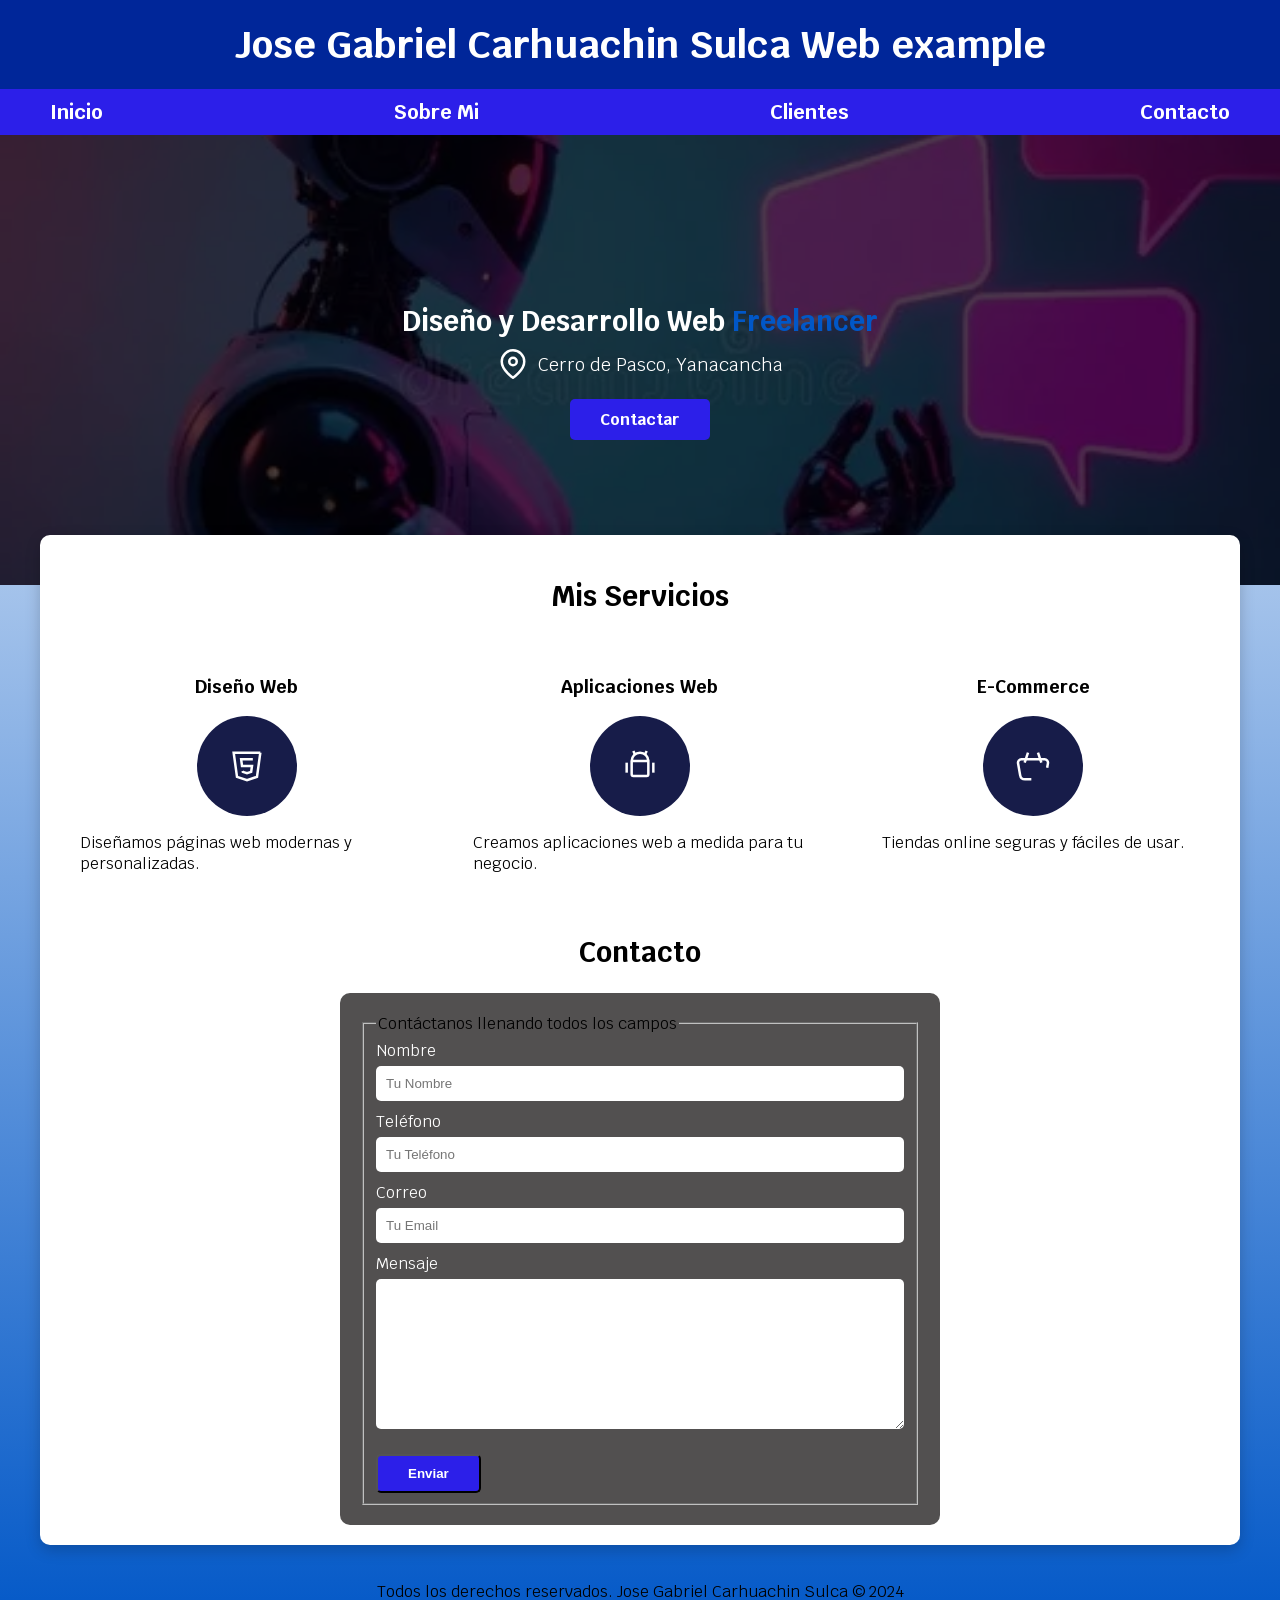
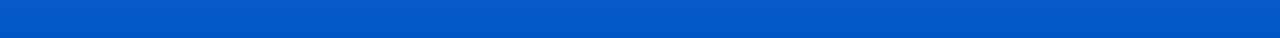
==== index.html @ 442a3d16 "arregrando page" ====
<!DOCTYPE html>
<html lang="es">
<head>
    <meta charset="UTF-8">
    <meta name="viewport" content="width=device-width, initial-scale=1.0">
    <title>Jose Gabriel - Diseñador Freelancer</title>
    
    <link rel="preload" href="css/normalize.css" as="style">
    <link rel="stylesheet" href="css/normalize.css">
    <link href="https://fonts.googleapis.com/css2?family=Krub:wght@400;700&display=swap" rel="stylesheet">
    <link rel="preload" href="css/styles.css" as="style">
    <link href="css/styles.css" rel="stylesheet">
</head>
<body>

    <header>
        <h1 class="titulo">Jose Gabriel Carhuachin Sulca <span>Web example</span></h1>
    </header>

    <div class="nav-bg">
        <nav class="navegacion-principal contenedor">
            <a href="index.html">Inicio</a>
            <a href="Sobre_mi.html">Sobre Mi</a>
            <a href="Clientes.html">Clientes</a>
            <a href="Contacto.html">Contacto</a>
        </nav>
    </div>
    
    <section class="hero" style="background-image: url('img/hero.jpg'); background-repeat: no-repeat; background-size: cover; background-position: center; height: 450px; position: relative; display: flex; align-items: center; justify-content: center;">
        <div class="contenido-hero" style="background-color: rgba(0, 0, 0, 0.7); width: 100%; height: 100%; display: flex; flex-direction: column; align-items: center; justify-content: center; color: white; text-align: center;">
            <h2 style="font-size: 2.8rem; margin-bottom: 1rem;">Diseño y Desarrollo Web <span style="color: #0157c7;">Freelancer</span></h2> 
            <div class="ubicacion" style="display: flex; align-items: center; gap: 10px; justify-content: center;">
                <svg xmlns="http://www.w3.org/2000/svg" width="30" height="30" viewBox="0 0 24 24" fill="none" stroke="currentColor" stroke-width="2" stroke-linecap="round" stroke-linejoin="round"><path d="M21 10c0 7-9 13-9 13s-9-6-9-13a9 9 0 0 1 18 0z"></path><circle cx="12" cy="10" r="3"></circle></svg>
                <p style="font-size: 1.8rem; margin: 0;">Cerro de Pasco, Yanacancha</p>
            </div>
            <a class="boton" href="Contacto.html" style="margin-top: 2rem; background-color: #2c1fe9; color: white; padding: 1rem 3rem; text-decoration: none; font-weight: bold; border-radius: 5px;">Contactar</a>
        </div> 
    </section>
    
    <main class="contenedor sombra">
        <h2>Mis Servicios</h2>
        <div class="servicios">
            <section class="servicio">
                <h3>Diseño Web</h3>
                <div class="iconos">
                    <svg xmlns="http://www.w3.org/2000/svg" width="40" height="40" viewBox="0 0 24 24" fill="none" stroke="#ffffff" stroke-width="1.5"><path d="M20 4l-2 14.5l-6 2l-6 -2l-2 -14.5l16 0" /><path d="M15.5 8h-7l.5 4h6l-.5 3.5l-2.5 .75l-2.5 -.75l-.1 -.5" /></svg>
                </div>
                <p>Diseñamos páginas web modernas y personalizadas.</p>
            </section>
            <section class="servicio">
                <h3>Aplicaciones Web</h3>
                <div class="iconos">
                    <svg xmlns="http://www.w3.org/2000/svg" width="40" height="40" viewBox="0 0 24 24" fill="none" stroke="#ffffff" stroke-width="1.5"><path d="M4 10l0 6" /><path d="M20 10l0 6" /><path d="M7 9h10v8a1 1 0 0 1 -1 1h-8a1 1 0 0 1 -1 -1v-8a5 5 0 0 1 10 0" /><path d="M8 3l1 2" /><path d="M16 3l-1 2" /></svg>
                </div>
                <p>Creamos aplicaciones web a medida para tu negocio.</p>
            </section>
            <section class="servicio">
                <h3>E-Commerce</h3>
                <div class="iconos">
                    <svg xmlns="http://www.w3.org/2000/svg" width="40" height="40" viewBox="0 0 24 24" fill="none" stroke="#ffffff" stroke-width="1.5"><path d="M17 10l-2 -6" /><path d="M7 10l2 -6" /><path d="M11 20h-3.756a3 3 0 0 1 -2.965 -2.544l-1.255 -7.152a2 2 0 0 1 1.977 -2.304h13.999a2 2 0 0 1 1.977 2.304l-.479 2.729" /></svg>
                </div>
                <p>Tiendas online seguras y fáciles de usar.</p>
            </section>
        </div> 

        <section>
            <h2>Contacto</h2>
            <form class="formulario">
                <fieldset>
                    <legend>Contáctanos llenando todos los campos</legend>
                    <div class="contenedor-campos">
                        <div class="campo"><label>Nombre</label><input class="input-text" type="text" placeholder="Tu Nombre"></div>
                        <div class="campo"><label>Teléfono</label><input class="input-text" type="tel" placeholder="Tu Teléfono"></div>
                        <div class="campo"><label>Correo</label><input class="input-text" type="email" placeholder="Tu Email"></div>
                        <div class="campo"><label>Mensaje</label><textarea class="input-text"></textarea></div>
                    </div>
                    <div class="alinear-derecha flex">
                        <input class="boton" type="submit" value="Enviar">
                    </div>
                </fieldset>
            </form>
        </section>
    </main>
    <footer class="footer"><p>Todos los derechos reservados. Jose Gabriel Carhuachin Sulca &copy; 2024</p></footer>
</body>
</html>
---- css/styles.css ----
:root {
    --blanco: #ffffff;
    --oscuro: #171c49;
    --primario: #171c49;
    --secundario: #2c1fe9;
    --gris: #525050;
    --grisClaro: #0157c7;
}

html {
    font-size: 62.5%;
    box-sizing: border-box;
}

*, *:before, *:after {
    box-sizing: inherit;
}

body {
    font-size: 16px;
    font-family: 'Krub', sans-serif;
    background-image: linear-gradient(to top, var(--grisClaro) 0%, var(--blanco) 100% );
    margin: 0;
}

.contenedor {
    max-width: 120rem;
    margin: 0 auto;
}

/* Tipografía */
h1 {
    font-size: 3.8rem;
    background-color: #002699;
    color: white;
    text-align: center;
    padding: 2rem 0;
    margin: 0;
}

h2 { font-size: 2.8rem; text-align: center; }
h3 { font-size: 1.8rem; text-align: center; }

/* Navegación */
.nav-bg { background-color: var(--secundario); }
.navegacion-principal {
    display: flex;
    justify-content: space-between;
    padding: 1rem;
}
.navegacion-principal a {
    color: white;
    text-decoration: none;
    font-size: 2rem;
    font-weight: 700;
}

/* Hero (Imagen manejada desde el HTML) */
.hero {
    background-repeat: no-repeat;
    background-size: cover;
    background-position: center;
    height: 450px;
    position: relative;
    display: flex;
    align-items: center;
    justify-content: center;
}

.contenido-hero {
    background-color: rgba(0, 0, 0, 0.7);
    width: 100%;
    height: 100%;
    display: flex;
    flex-direction: column;
    align-items: center;
    justify-content: center;
    color: white;
}

/* Servicios */
.servicios {
    display: grid;
    grid-template-columns: repeat(3, 1fr);
    gap: 2rem;
    margin-top: 2rem;
}

.servicio {
    display: flex;
    flex-direction: column;
    align-items: center;
    padding: 2rem;
}

.servicio .iconos {
    background-color: var(--primario);
    border-radius: 50%;
    width: 10rem;
    height: 10rem;
    display: flex;
    justify-content: center;
    align-items: center;
}

/* Botón */
.boton {
    background-color: var(--secundario);
    color: white;
    padding: 1rem 3rem;
    text-decoration: none;
    font-weight: bold;
    border-radius: .5rem;
    display: inline-block;
    margin-top: 1rem;
}

.sombra {
    box-shadow: 0px 5px 15px rgba(0,0,0,0.2);
    background-color: white;
    padding: 2rem;
    border-radius: 1rem;
    margin-top: -5rem; /* Efecto de tarjeta encima del hero */
    position: relative;
}

/* Formulario */
.formulario {
    background-color: var(--gris);
    padding: 2rem;
    border-radius: 1rem;
    max-width: 60rem;
    margin: 0 auto;
}
.campo { margin-bottom: 1rem; }
.campo label { color: white; display: block; margin-bottom: .5rem; }
.input-text { width: 100%; padding: 1rem; border-radius: .5rem; border: none; }
textarea.input-text { height: 15rem; }

.footer { text-align: center; padding: 2rem; }

/*java sript*/

#btnTop {
    display: none; /* Se oculta por defecto (el JS lo muestra al bajar) */
    position: fixed;
    bottom: 20px;
    right: 30px;
    z-index: 99;
    border: none;
    outline: none;
    background-color: #2c1fe9; /* Tu color morado */
    color: white;
    cursor: pointer;
    padding: 15px;
    border-radius: 50%; /* Lo hace redondo */
    font-size: 20px;
    box-shadow: 0px 4px 10px rgba(0,0,0,0.3);
    transition: background-color 0.3s;
}

#btnTop:hover {
    background-color: #171c49; /* Color más oscuro al pasar el mouse */
}

/* Estilo básico para el botón hamburguesa */
.menu-hamburguesa {
    display: none; /* Se oculta en PC */
    font-size: 3rem;
    background: none;
    border: none;
    color: white;
    cursor: pointer;
}

@media (max-width: 768px) {
    .menu-hamburguesa { display: block; }
    .enlaces-nav { display: none; flex-direction: column; width: 100%; }
    .enlaces-nav.mostrar { display: flex; } /* Clase que activa el JS */
}
---- css/styles.css ----
:root {
    --blanco: #ffffff;
    --oscuro: #171c49;
    --primario: #171c49;
    --secundario: #2c1fe9;
    --gris: #525050;
    --grisClaro: #0157c7;
}

html {
    font-size: 62.5%;
    box-sizing: border-box;
}

*, *:before, *:after {
    box-sizing: inherit;
}

body {
    font-size: 16px;
    font-family: 'Krub', sans-serif;
    background-image: linear-gradient(to top, var(--grisClaro) 0%, var(--blanco) 100% );
    margin: 0;
}

.contenedor {
    max-width: 120rem;
    margin: 0 auto;
}

/* Tipografía */
h1 {
    font-size: 3.8rem;
    background-color: #002699;
    color: white;
    text-align: center;
    padding: 2rem 0;
    margin: 0;
}

h2 { font-size: 2.8rem; text-align: center; }
h3 { font-size: 1.8rem; text-align: center; }

/* Navegación */
.nav-bg { background-color: var(--secundario); }
.navegacion-principal {
    display: flex;
    justify-content: space-between;
    padding: 1rem;
}
.navegacion-principal a {
    color: white;
    text-decoration: none;
    font-size: 2rem;
    font-weight: 700;
}

/* Hero (Imagen manejada desde el HTML) */
.hero {
    background-repeat: no-repeat;
    background-size: cover;
    background-position: center;
    height: 450px;
    position: relative;
    display: flex;
    align-items: center;
    justify-content: center;
}

.contenido-hero {
    background-color: rgba(0, 0, 0, 0.7);
    width: 100%;
    height: 100%;
    display: flex;
    flex-direction: column;
    align-items: center;
    justify-content: center;
    color: white;
}

/* Servicios */
.servicios {
    display: grid;
    grid-template-columns: repeat(3, 1fr);
    gap: 2rem;
    margin-top: 2rem;
}

.servicio {
    display: flex;
    flex-direction: column;
    align-items: center;
    padding: 2rem;
}

.servicio .iconos {
    background-color: var(--primario);
    border-radius: 50%;
    width: 10rem;
    height: 10rem;
    display: flex;
    justify-content: center;
    align-items: center;
}

/* Botón */
.boton {
    background-color: var(--secundario);
    color: white;
    padding: 1rem 3rem;
    text-decoration: none;
    font-weight: bold;
    border-radius: .5rem;
    display: inline-block;
    margin-top: 1rem;
}

.sombra {
    box-shadow: 0px 5px 15px rgba(0,0,0,0.2);
    background-color: white;
    padding: 2rem;
    border-radius: 1rem;
    margin-top: -5rem; /* Efecto de tarjeta encima del hero */
    position: relative;
}

/* Formulario */
.formulario {
    background-color: var(--gris);
    padding: 2rem;
    border-radius: 1rem;
    max-width: 60rem;
    margin: 0 auto;
}
.campo { margin-bottom: 1rem; }
.campo label { color: white; display: block; margin-bottom: .5rem; }
.input-text { width: 100%; padding: 1rem; border-radius: .5rem; border: none; }
textarea.input-text { height: 15rem; }

.footer { text-align: center; padding: 2rem; }

/*java sript*/

#btnTop {
    display: none; /* Se oculta por defecto (el JS lo muestra al bajar) */
    position: fixed;
    bottom: 20px;
    right: 30px;
    z-index: 99;
    border: none;
    outline: none;
    background-color: #2c1fe9; /* Tu color morado */
    color: white;
    cursor: pointer;
    padding: 15px;
    border-radius: 50%; /* Lo hace redondo */
    font-size: 20px;
    box-shadow: 0px 4px 10px rgba(0,0,0,0.3);
    transition: background-color 0.3s;
}

#btnTop:hover {
    background-color: #171c49; /* Color más oscuro al pasar el mouse */
}

/* Estilo básico para el botón hamburguesa */
.menu-hamburguesa {
    display: none; /* Se oculta en PC */
    font-size: 3rem;
    background: none;
    border: none;
    color: white;
    cursor: pointer;
}

@media (max-width: 768px) {
    .menu-hamburguesa { display: block; }
    .enlaces-nav { display: none; flex-direction: column; width: 100%; }
    .enlaces-nav.mostrar { display: flex; } /* Clase que activa el JS */
}
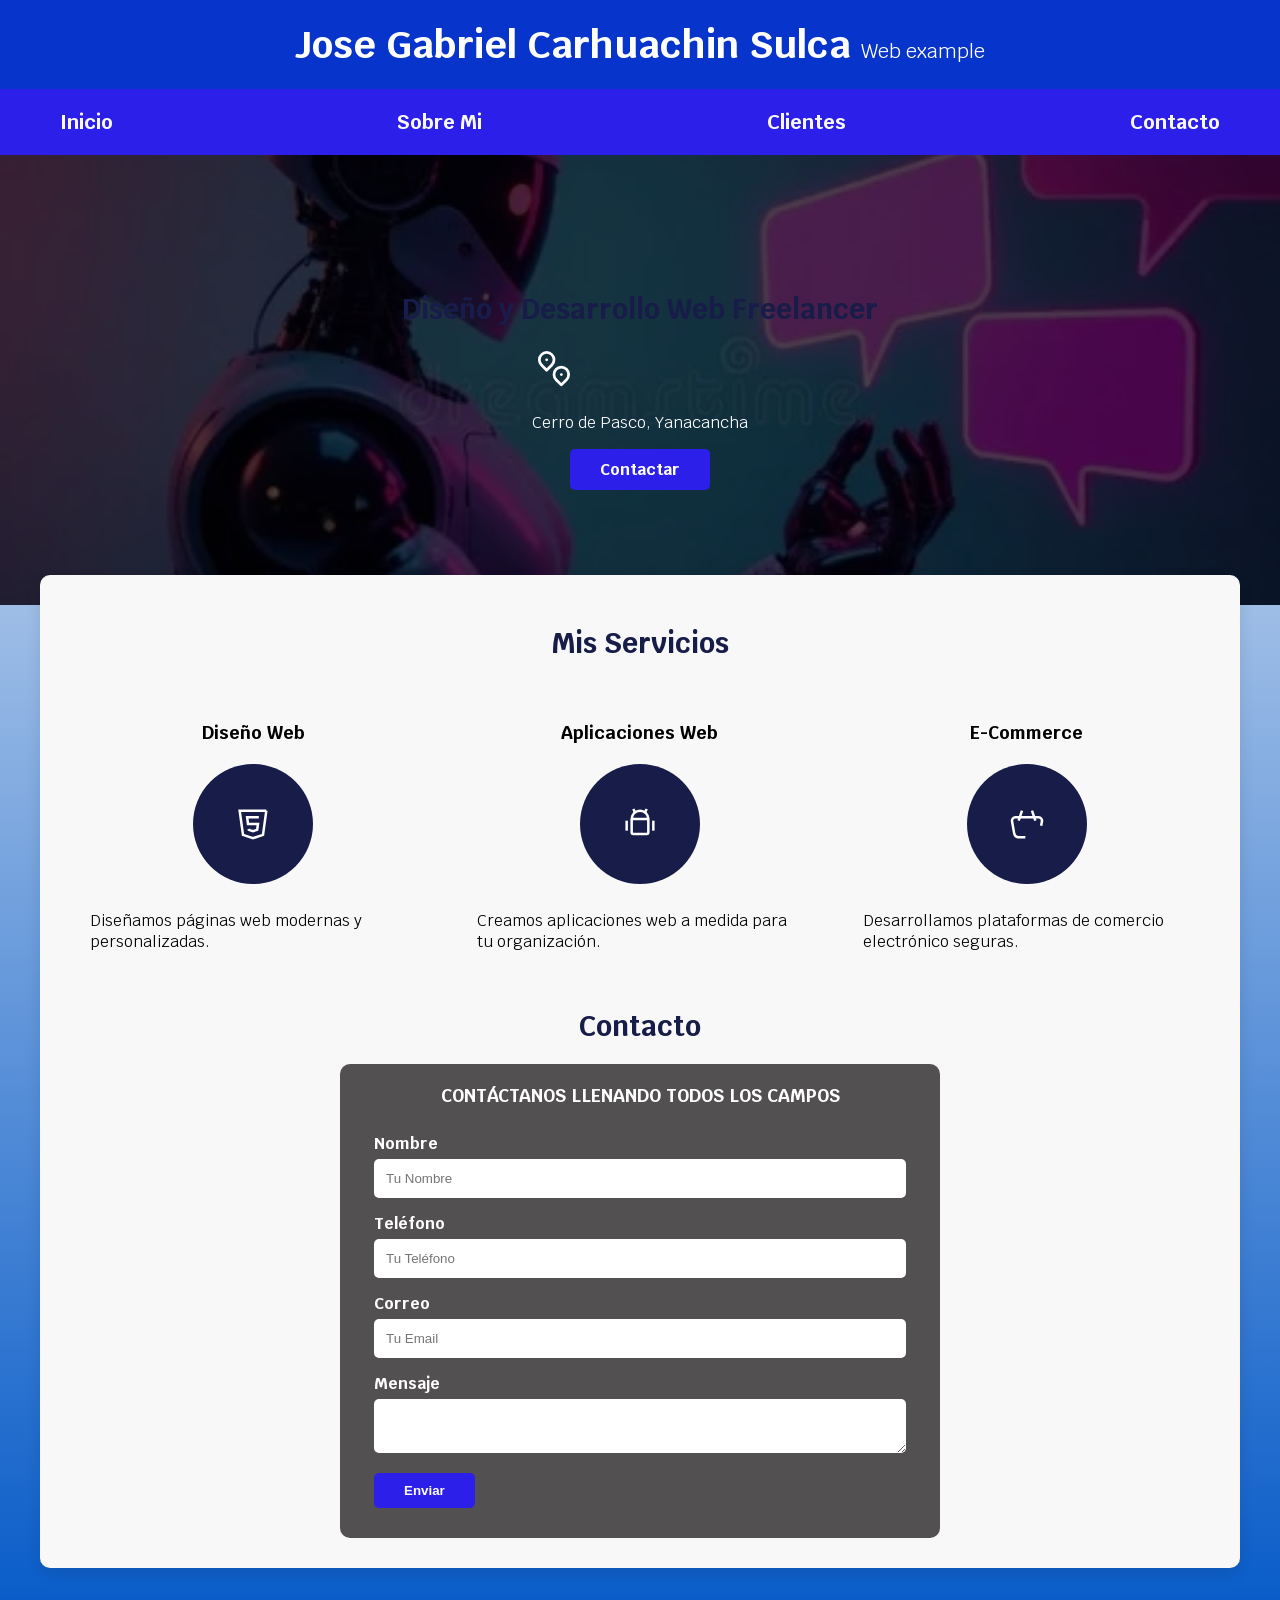
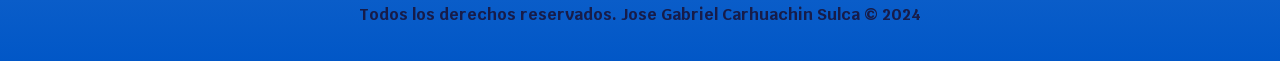
==== commit 41065084: "arregrando pagina" ====
--- a/index.html
+++ b/index.html
@@ -4,15 +4,11 @@
     <meta charset="UTF-8">
     <meta name="viewport" content="width=device-width, initial-scale=1.0">
     <title>Jose Gabriel - Diseñador Freelancer</title>
-    
-    <link rel="preload" href="css/normalize.css" as="style">
     <link rel="stylesheet" href="css/normalize.css">
     <link href="https://fonts.googleapis.com/css2?family=Krub:wght@400;700&display=swap" rel="stylesheet">
-    <link rel="preload" href="css/styles.css" as="style">
-    <link href="css/styles.css" rel="stylesheet">
+    <link rel="stylesheet" href="css/styles.css">
 </head>
 <body>
-
     <header>
         <h1 class="titulo">Jose Gabriel Carhuachin Sulca <span>Web example</span></h1>
     </header>
@@ -26,14 +22,14 @@
         </nav>
     </div>
     
-    <section class="hero" style="background-image: url('img/hero.jpg'); background-repeat: no-repeat; background-size: cover; background-position: center; height: 450px; position: relative; display: flex; align-items: center; justify-content: center;">
-        <div class="contenido-hero" style="background-color: rgba(0, 0, 0, 0.7); width: 100%; height: 100%; display: flex; flex-direction: column; align-items: center; justify-content: center; color: white; text-align: center;">
-            <h2 style="font-size: 2.8rem; margin-bottom: 1rem;">Diseño y Desarrollo Web <span style="color: #0157c7;">Freelancer</span></h2> 
-            <div class="ubicacion" style="display: flex; align-items: center; gap: 10px; justify-content: center;">
-                <svg xmlns="http://www.w3.org/2000/svg" width="30" height="30" viewBox="0 0 24 24" fill="none" stroke="currentColor" stroke-width="2" stroke-linecap="round" stroke-linejoin="round"><path d="M21 10c0 7-9 13-9 13s-9-6-9-13a9 9 0 0 1 18 0z"></path><circle cx="12" cy="10" r="3"></circle></svg>
-                <p style="font-size: 1.8rem; margin: 0;">Cerro de Pasco, Yanacancha</p>
+    <section class="hero">
+        <div class="contenido-hero">
+            <h2>Diseño y Desarrollo Web <span>Freelancer</span></h2> 
+            <div class="ubicacion">
+                <svg xmlns="http://www.w3.org/2000/svg" width="44" height="44" viewBox="0 0 24 24" fill="none" stroke="#ffffff" stroke-width="1.5" stroke-linecap="round" stroke-linejoin="round"><path stroke="none" d="M0 0h24v24H0z" fill="none"/><path d="M10.828 9.828a4 4 0 1 0 -5.656 0l2.828 2.829l2.828 -2.829" /><path d="M8 7l0 .01" /><path d="M18.828 17.828a4 4 0 1 0 -5.656 0l2.828 2.829l2.828 -2.829" /><path d="M16 15l0 .01" /></svg>
+                <p>Cerro de Pasco, Yanacancha</p>
             </div>
-            <a class="boton" href="Contacto.html" style="margin-top: 2rem; background-color: #2c1fe9; color: white; padding: 1rem 3rem; text-decoration: none; font-weight: bold; border-radius: 5px;">Contactar</a>
+            <a class="boton" href="Contacto.html">Contactar</a>
         </div> 
     </section>
     
@@ -47,19 +43,21 @@
                 </div>
                 <p>Diseñamos páginas web modernas y personalizadas.</p>
             </section>
+
             <section class="servicio">
                 <h3>Aplicaciones Web</h3>
                 <div class="iconos">
                     <svg xmlns="http://www.w3.org/2000/svg" width="40" height="40" viewBox="0 0 24 24" fill="none" stroke="#ffffff" stroke-width="1.5"><path d="M4 10l0 6" /><path d="M20 10l0 6" /><path d="M7 9h10v8a1 1 0 0 1 -1 1h-8a1 1 0 0 1 -1 -1v-8a5 5 0 0 1 10 0" /><path d="M8 3l1 2" /><path d="M16 3l-1 2" /></svg>
                 </div>
-                <p>Creamos aplicaciones web a medida para tu negocio.</p>
+                <p>Creamos aplicaciones web a medida para tu organización.</p>
             </section>
+
             <section class="servicio">
                 <h3>E-Commerce</h3>
                 <div class="iconos">
                     <svg xmlns="http://www.w3.org/2000/svg" width="40" height="40" viewBox="0 0 24 24" fill="none" stroke="#ffffff" stroke-width="1.5"><path d="M17 10l-2 -6" /><path d="M7 10l2 -6" /><path d="M11 20h-3.756a3 3 0 0 1 -2.965 -2.544l-1.255 -7.152a2 2 0 0 1 1.977 -2.304h13.999a2 2 0 0 1 1.977 2.304l-.479 2.729" /></svg>
                 </div>
-                <p>Tiendas online seguras y fáciles de usar.</p>
+                <p>Desarrollamos plataformas de comercio electrónico seguras.</p>
             </section>
         </div> 
 
@@ -81,6 +79,8 @@
             </form>
         </section>
     </main>
-    <footer class="footer"><p>Todos los derechos reservados. Jose Gabriel Carhuachin Sulca &copy; 2024</p></footer>
+    <footer class="footer">
+        <p>Todos los derechos reservados. Jose Gabriel Carhuachin Sulca &copy; 2024</p>
+    </footer>
 </body>
 </html>
--- a/css/styles.css
+++ b/css/styles.css
@@ -1,5 +1,6 @@
+/* 1. Variables y Configuración */
 :root {
-    --blanco: #ffffff;
+    --blanco: #f8f8f8;
     --oscuro: #171c49;
     --primario: #171c49;
     --secundario: #2c1fe9;
@@ -23,40 +24,46 @@
     margin: 0;
 }
 
-.contenedor {
-    max-width: 120rem;
-    margin: 0 auto;
+/* 2. Tipografía y Títulos */
+h1, h2, h3 { text-align: center; margin: 0; padding: 2rem 0; }
+h1 { font-size: 3.8rem; background-color: rgb(7, 52, 202); color: white; }
+h2 { font-size: 2.8rem; color: var(--primario); }
+h3 { font-size: 1.8rem; }
+.titulo span { font-size: 2rem; font-weight: normal; }
+
+/* 3. Layout y Contenedores */
+.contenedor { max-width: 120rem; margin: 0 auto; }
+.sombra {
+    box-shadow: 0px 5px 15px rgba(0,0,0,0.1);
+    background-color: var(--blanco);
+    padding: 3rem;
+    border-radius: 1rem;
+    margin-top: -3rem; /* Efecto sobre el Hero */
+    position: relative;
 }
 
-/* Tipografía */
-h1 {
-    font-size: 3.8rem;
-    background-color: #002699;
-    color: white;
-    text-align: center;
-    padding: 2rem 0;
-    margin: 0;
+/* 4. Navegación */
+.nav-bg { background-color: var(--secundario); }
+.navegacion-principal { display: flex; flex-direction: column; }
+
+@media (min-width: 768px) {
+    .navegacion-principal { flex-direction: row; justify-content: space-between; padding: 1rem; }
 }
 
-h2 { font-size: 2.8rem; text-align: center; }
-h3 { font-size: 1.8rem; text-align: center; }
-
-/* Navegación */
-.nav-bg { background-color: var(--secundario); }
-.navegacion-principal {
-    display: flex;
-    justify-content: space-between;
-    padding: 1rem;
-}
 .navegacion-principal a {
-    color: white;
+    color: var(--blanco);
     text-decoration: none;
     font-size: 2rem;
     font-weight: 700;
+    padding: 1rem;
+    text-align: center;
 }
 
-/* Hero (Imagen manejada desde el HTML) */
+.navegacion-principal a:hover { background-color: var(--primario); border-radius: 5px; }
+
+/* 5. Hero */
 .hero {
+    background-image: url(../img/hero.jpg);
     background-repeat: no-repeat;
     background-size: cover;
     background-position: center;
@@ -78,32 +85,29 @@
     color: white;
 }
 
-/* Servicios */
-.servicios {
-    display: grid;
-    grid-template-columns: repeat(3, 1fr);
-    gap: 2rem;
-    margin-top: 2rem;
+/* 6. Servicios */
+@media (min-width: 768px) {
+    .servicios { display: grid; grid-template-columns: repeat(3, 1fr); column-gap: 2rem; }
 }
 
-.servicio {
-    display: flex;
-    flex-direction: column;
-    align-items: center;
-    padding: 2rem;
+.servicio { display: flex; flex-direction: column; align-items: center; padding: 2rem; }
+.servicio .iconos {
+    height: 12rem; width: 12rem;
+    background-color: var(--primario);
+    border-radius: 50%;
+    display: flex; justify-content: center; align-items: center;
+    margin-bottom: 1rem;
 }
 
-.servicio .iconos {
-    background-color: var(--primario);
-    border-radius: 50%;
-    width: 10rem;
-    height: 10rem;
-    display: flex;
-    justify-content: center;
-    align-items: center;
-}
+/* 7. Formulario */
+.formulario { background-color: var(--gris); padding: 2rem; border-radius: 1rem; max-width: 60rem; margin: 0 auto; }
+.formulario fieldset { border: none; }
+.formulario legend { color: white; text-align: center; font-size: 1.8rem; font-weight: 700; margin-bottom: 2rem; text-transform: uppercase; }
+.campo { margin-bottom: 1.5rem; }
+.campo label { color: white; font-weight: bold; display: block; margin-bottom: .5rem; }
+.input-text { width: 100%; padding: 1.2rem; border-radius: .5rem; border: none; }
 
-/* Botón */
+/* 8. Botones */
 .boton {
     background-color: var(--secundario);
     color: white;
@@ -112,69 +116,11 @@
     font-weight: bold;
     border-radius: .5rem;
     display: inline-block;
-    margin-top: 1rem;
-}
-
-.sombra {
-    box-shadow: 0px 5px 15px rgba(0,0,0,0.2);
-    background-color: white;
-    padding: 2rem;
-    border-radius: 1rem;
-    margin-top: -5rem; /* Efecto de tarjeta encima del hero */
-    position: relative;
-}
-
-/* Formulario */
-.formulario {
-    background-color: var(--gris);
-    padding: 2rem;
-    border-radius: 1rem;
-    max-width: 60rem;
-    margin: 0 auto;
-}
-.campo { margin-bottom: 1rem; }
-.campo label { color: white; display: block; margin-bottom: .5rem; }
-.input-text { width: 100%; padding: 1rem; border-radius: .5rem; border: none; }
-textarea.input-text { height: 15rem; }
-
-.footer { text-align: center; padding: 2rem; }
-
-/*java sript*/
-
-#btnTop {
-    display: none; /* Se oculta por defecto (el JS lo muestra al bajar) */
-    position: fixed;
-    bottom: 20px;
-    right: 30px;
-    z-index: 99;
+    transition: background-color .3s;
     border: none;
-    outline: none;
-    background-color: #2c1fe9; /* Tu color morado */
-    color: white;
-    cursor: pointer;
-    padding: 15px;
-    border-radius: 50%; /* Lo hace redondo */
-    font-size: 20px;
-    box-shadow: 0px 4px 10px rgba(0,0,0,0.3);
-    transition: background-color 0.3s;
-}
-
-#btnTop:hover {
-    background-color: #171c49; /* Color más oscuro al pasar el mouse */
-}
-
-/* Estilo básico para el botón hamburguesa */
-.menu-hamburguesa {
-    display: none; /* Se oculta en PC */
-    font-size: 3rem;
-    background: none;
-    border: none;
-    color: white;
     cursor: pointer;
 }
+.boton:hover { background-color: var(--oscuro); }
 
-@media (max-width: 768px) {
-    .menu-hamburguesa { display: block; }
-    .enlaces-nav { display: none; flex-direction: column; width: 100%; }
-    .enlaces-nav.mostrar { display: flex; } /* Clase que activa el JS */
-}+/* 9. Footer */
+.footer { text-align: center; padding: 2rem; color: var(--primario); font-weight: bold; }
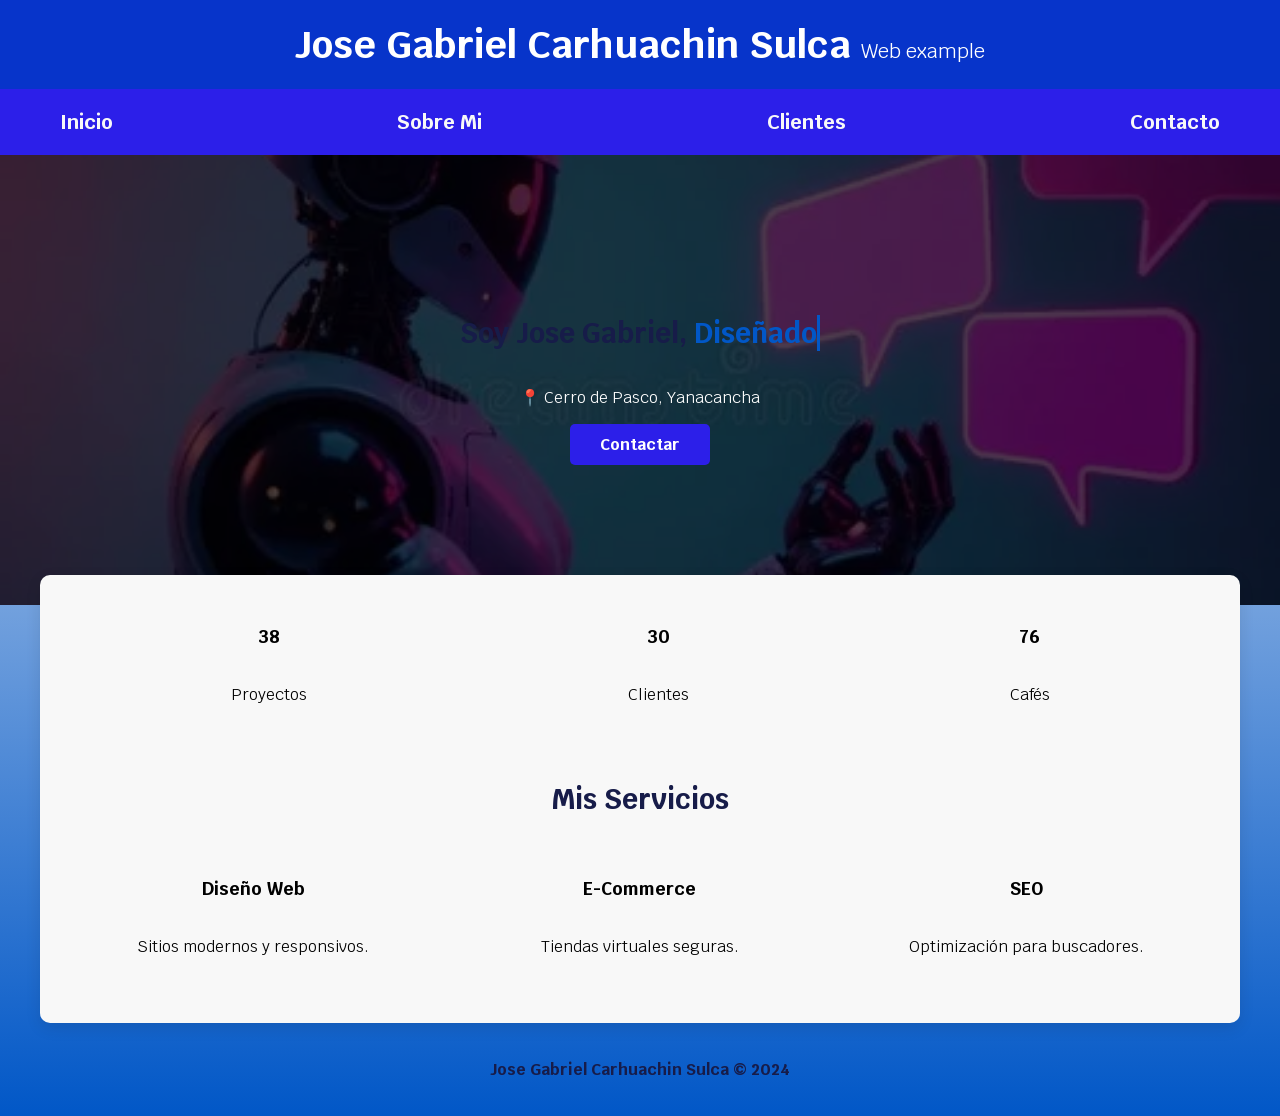
==== commit 1a80964d: "agregando 02 java script" ====
--- a/index.html
+++ b/index.html
@@ -22,65 +22,46 @@
         </nav>
     </div>
     
-    <section class="hero">
+    <section class="hero" style="background-image: url('img/hero.jpg');">
         <div class="contenido-hero">
-            <h2>Diseño y Desarrollo Web <span>Freelancer</span></h2> 
+            <h2 style="font-size: 2.8rem;">Soy Jose Gabriel, <span id="typewriter" style="color: #0157c7; border-right: 3px solid;"></span></h2>
             <div class="ubicacion">
-                <svg xmlns="http://www.w3.org/2000/svg" width="44" height="44" viewBox="0 0 24 24" fill="none" stroke="#ffffff" stroke-width="1.5" stroke-linecap="round" stroke-linejoin="round"><path stroke="none" d="M0 0h24v24H0z" fill="none"/><path d="M10.828 9.828a4 4 0 1 0 -5.656 0l2.828 2.829l2.828 -2.829" /><path d="M8 7l0 .01" /><path d="M18.828 17.828a4 4 0 1 0 -5.656 0l2.828 2.829l2.828 -2.829" /><path d="M16 15l0 .01" /></svg>
-                <p>Cerro de Pasco, Yanacancha</p>
+                <p>📍 Cerro de Pasco, Yanacancha</p>
             </div>
             <a class="boton" href="Contacto.html">Contactar</a>
         </div> 
     </section>
     
     <main class="contenedor sombra">
+        <div style="display: flex; justify-content: space-around; text-align: center; margin-bottom: 40px;">
+            <div><h3 class="numero-contador" data-objetivo="50">0</h3><p>Proyectos</p></div>
+            <div><h3 class="numero-contador" data-objetivo="30">0</h3><p>Clientes</p></div>
+            <div><h3 class="numero-contador" data-objetivo="100">0</h3><p>Cafés</p></div>
+        </div>
+
         <h2>Mis Servicios</h2>
         <div class="servicios">
-            <section class="servicio">
+            <article class="servicio">
                 <h3>Diseño Web</h3>
-                <div class="iconos">
-                    <svg xmlns="http://www.w3.org/2000/svg" width="40" height="40" viewBox="0 0 24 24" fill="none" stroke="#ffffff" stroke-width="1.5"><path d="M20 4l-2 14.5l-6 2l-6 -2l-2 -14.5l16 0" /><path d="M15.5 8h-7l.5 4h6l-.5 3.5l-2.5 .75l-2.5 -.75l-.1 -.5" /></svg>
-                </div>
-                <p>Diseñamos páginas web modernas y personalizadas.</p>
-            </section>
+                <p>Sitios modernos y responsivos.</p>
+            </article>
+            <article class="servicio">
+                <h3>E-Commerce</h3>
+                <p>Tiendas virtuales seguras.</p>
+            </article>
+            <article class="servicio">
+                <h3>SEO</h3>
+                <p>Optimización para buscadores.</p>
+            </article>
+        </div>
+    </main>
 
-            <section class="servicio">
-                <h3>Aplicaciones Web</h3>
-                <div class="iconos">
-                    <svg xmlns="http://www.w3.org/2000/svg" width="40" height="40" viewBox="0 0 24 24" fill="none" stroke="#ffffff" stroke-width="1.5"><path d="M4 10l0 6" /><path d="M20 10l0 6" /><path d="M7 9h10v8a1 1 0 0 1 -1 1h-8a1 1 0 0 1 -1 -1v-8a5 5 0 0 1 10 0" /><path d="M8 3l1 2" /><path d="M16 3l-1 2" /></svg>
-                </div>
-                <p>Creamos aplicaciones web a medida para tu organización.</p>
-            </section>
+    <button id="btnTop" title="Volver arriba">↑</button>
 
-            <section class="servicio">
-                <h3>E-Commerce</h3>
-                <div class="iconos">
-                    <svg xmlns="http://www.w3.org/2000/svg" width="40" height="40" viewBox="0 0 24 24" fill="none" stroke="#ffffff" stroke-width="1.5"><path d="M17 10l-2 -6" /><path d="M7 10l2 -6" /><path d="M11 20h-3.756a3 3 0 0 1 -2.965 -2.544l-1.255 -7.152a2 2 0 0 1 1.977 -2.304h13.999a2 2 0 0 1 1.977 2.304l-.479 2.729" /></svg>
-                </div>
-                <p>Desarrollamos plataformas de comercio electrónico seguras.</p>
-            </section>
-        </div> 
+    <footer class="footer">
+        <p>Jose Gabriel Carhuachin Sulca &copy; 2024</p>
+    </footer>
 
-        <section>
-            <h2>Contacto</h2>
-            <form class="formulario">
-                <fieldset>
-                    <legend>Contáctanos llenando todos los campos</legend>
-                    <div class="contenedor-campos">
-                        <div class="campo"><label>Nombre</label><input class="input-text" type="text" placeholder="Tu Nombre"></div>
-                        <div class="campo"><label>Teléfono</label><input class="input-text" type="tel" placeholder="Tu Teléfono"></div>
-                        <div class="campo"><label>Correo</label><input class="input-text" type="email" placeholder="Tu Email"></div>
-                        <div class="campo"><label>Mensaje</label><textarea class="input-text"></textarea></div>
-                    </div>
-                    <div class="alinear-derecha flex">
-                        <input class="boton" type="submit" value="Enviar">
-                    </div>
-                </fieldset>
-            </form>
-        </section>
-    </main>
-    <footer class="footer">
-        <p>Todos los derechos reservados. Jose Gabriel Carhuachin Sulca &copy; 2024</p>
-    </footer>
+    <script src="js/script.js"></script>
 </body>
 </html>
--- a/css/styles.css
+++ b/css/styles.css
@@ -123,4 +123,25 @@
 .boton:hover { background-color: var(--oscuro); }
 
 /* 9. Footer */
-.footer { text-align: center; padding: 2rem; color: var(--primario); font-weight: bold; }+.footer { text-align: center; padding: 2rem; color: var(--primario); font-weight: bold; }
+
+/* Estilo del botón volver arriba */
+#btnTop {
+    background-color: #2c1fe9;
+    color: white;
+    border: none;
+    padding: 10px 15px;
+    border-radius: 50%;
+    font-size: 20px;
+    z-index: 1000;
+}
+
+/* Estilo para el Modo Oscuro */
+body.dark-mode {
+    background-color: #121212 !important;
+    color: #ffffff !important;
+}
+body.dark-mode .white-card, body.dark-mode .sombra {
+    background-color: #1e1e1e;
+    color: white;
+}
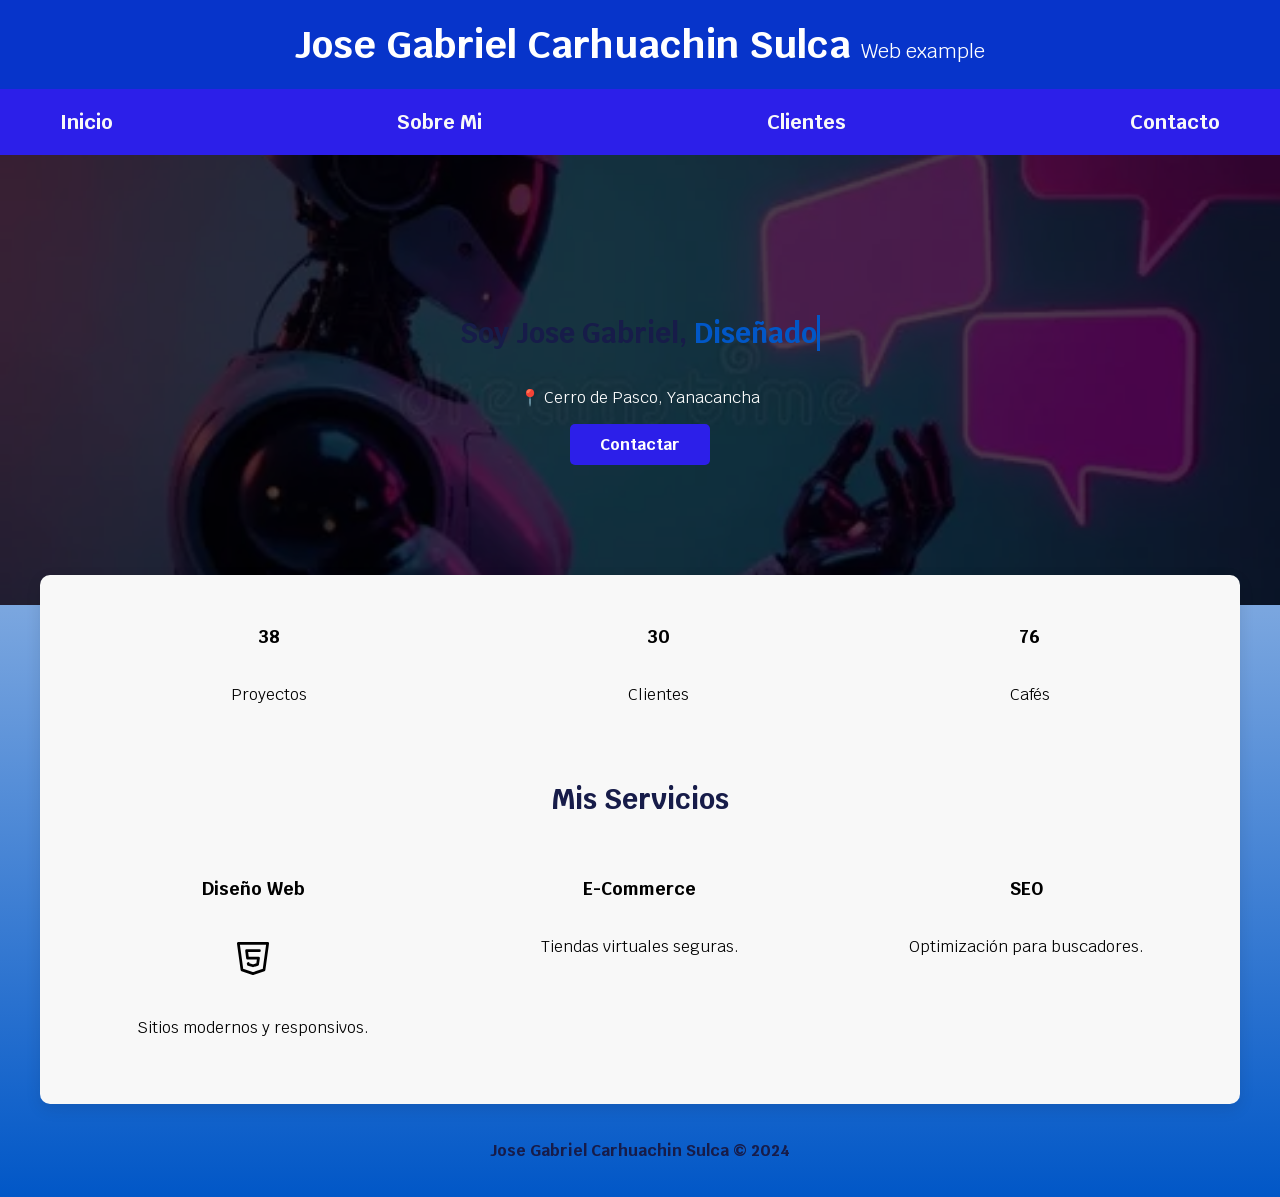
==== commit e0992a81: "Add SVG icon to Diseño Web section Added SVG icon for web design service." ====
--- a/index.html
+++ b/index.html
@@ -43,6 +43,20 @@
         <div class="servicios">
             <article class="servicio">
                 <h3>Diseño Web</h3>
+                <p><svg
+                xmlns="http://www.w3.org/2000/svg"
+                width="44"
+                height="44"
+                viewBox="0 0 24 24"
+                fill="none"
+                stroke="#000000"
+                stroke-width="1.5"
+                stroke-linecap="round"
+                stroke-linejoin="round"
+                >
+                <path d="M20 4l-2 14.5l-6 2l-6 -2l-2 -14.5z" />
+                <path d="M15.5 8h-7l.5 4h6l-.5 3.5l-2.5 .75l-2.5 -.75l-.1 -.5" />
+                </svg></p>
                 <p>Sitios modernos y responsivos.</p>
             </article>
             <article class="servicio">
@@ -64,4 +78,4 @@
 
     <script src="js/script.js"></script>
 </body>
-</html>+</html>
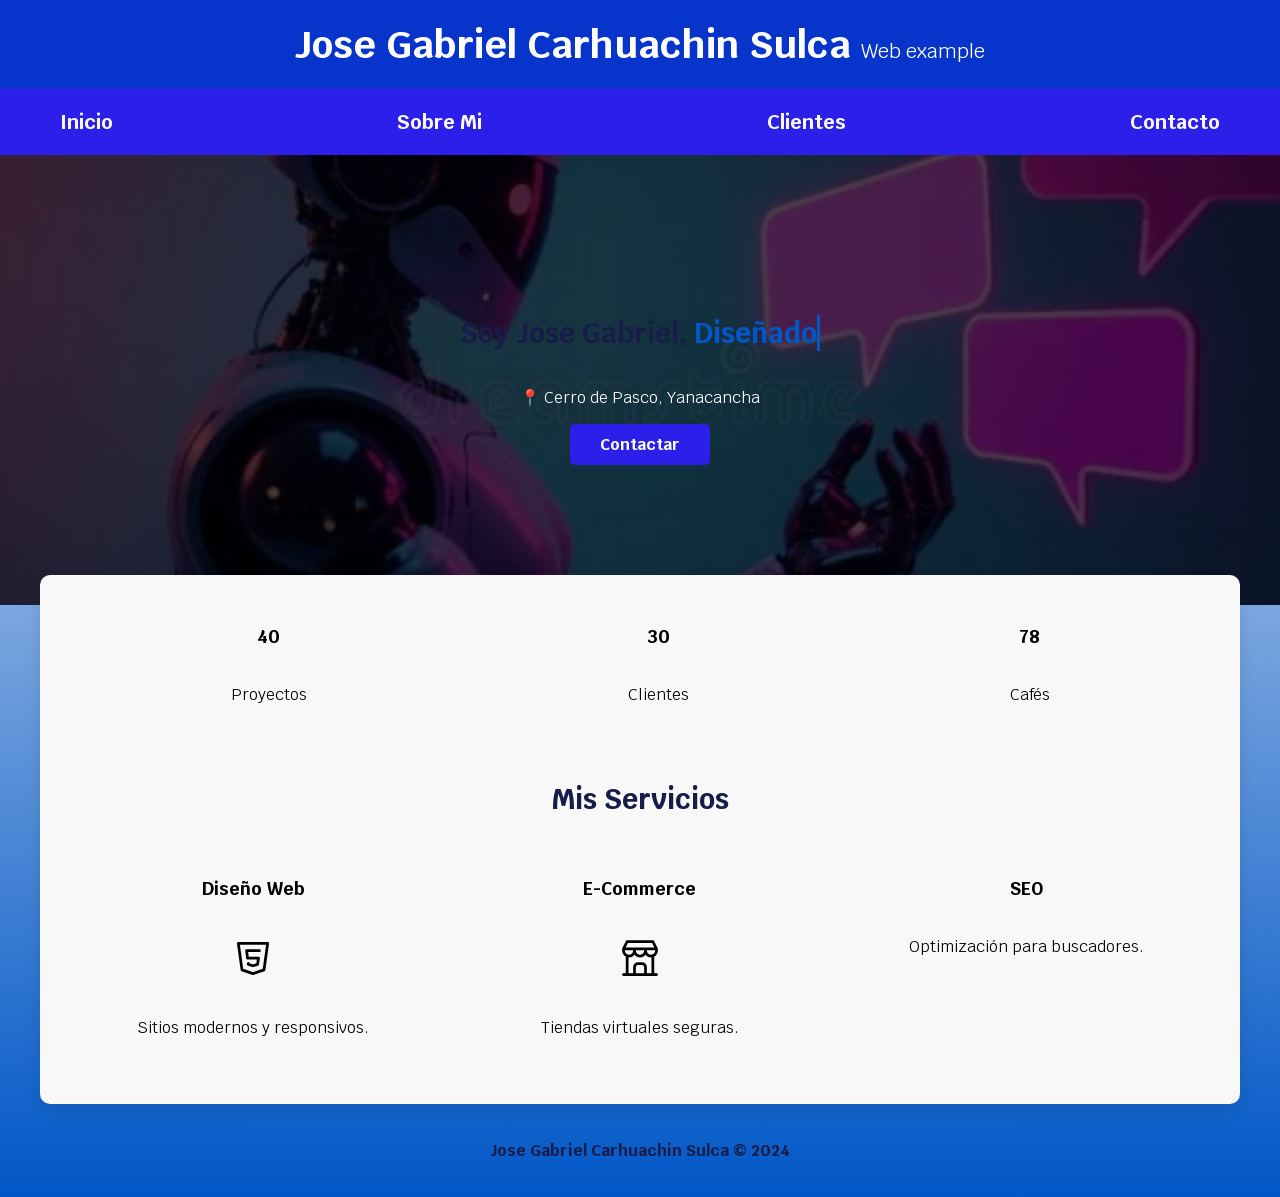
==== commit 71cc108d: "Add SVG icon for E-Commerce section" ====
--- a/index.html
+++ b/index.html
@@ -61,6 +61,23 @@
             </article>
             <article class="servicio">
                 <h3>E-Commerce</h3>
+                <p><svg
+                xmlns="http://www.w3.org/2000/svg"
+                width="44"
+                height="44"
+                viewBox="0 0 24 24"
+                fill="none"
+                stroke="#000000"
+                stroke-width="1.5"
+                stroke-linecap="round"
+                stroke-linejoin="round"
+                >
+                <path d="M3 21l18 0" />
+                <path d="M3 7v1a3 3 0 0 0 6 0v-1m0 1a3 3 0 0 0 6 0v-1m0 1a3 3 0 0 0 6 0v-1h-18l2 -4h14l2 4" />
+                <path d="M5 21l0 -10.15" />
+                <path d="M19 21l0 -10.15" />
+                <path d="M9 21v-4a2 2 0 0 1 2 -2h2a2 2 0 0 1 2 2v4" />
+                </svg></p>
                 <p>Tiendas virtuales seguras.</p>
             </article>
             <article class="servicio">
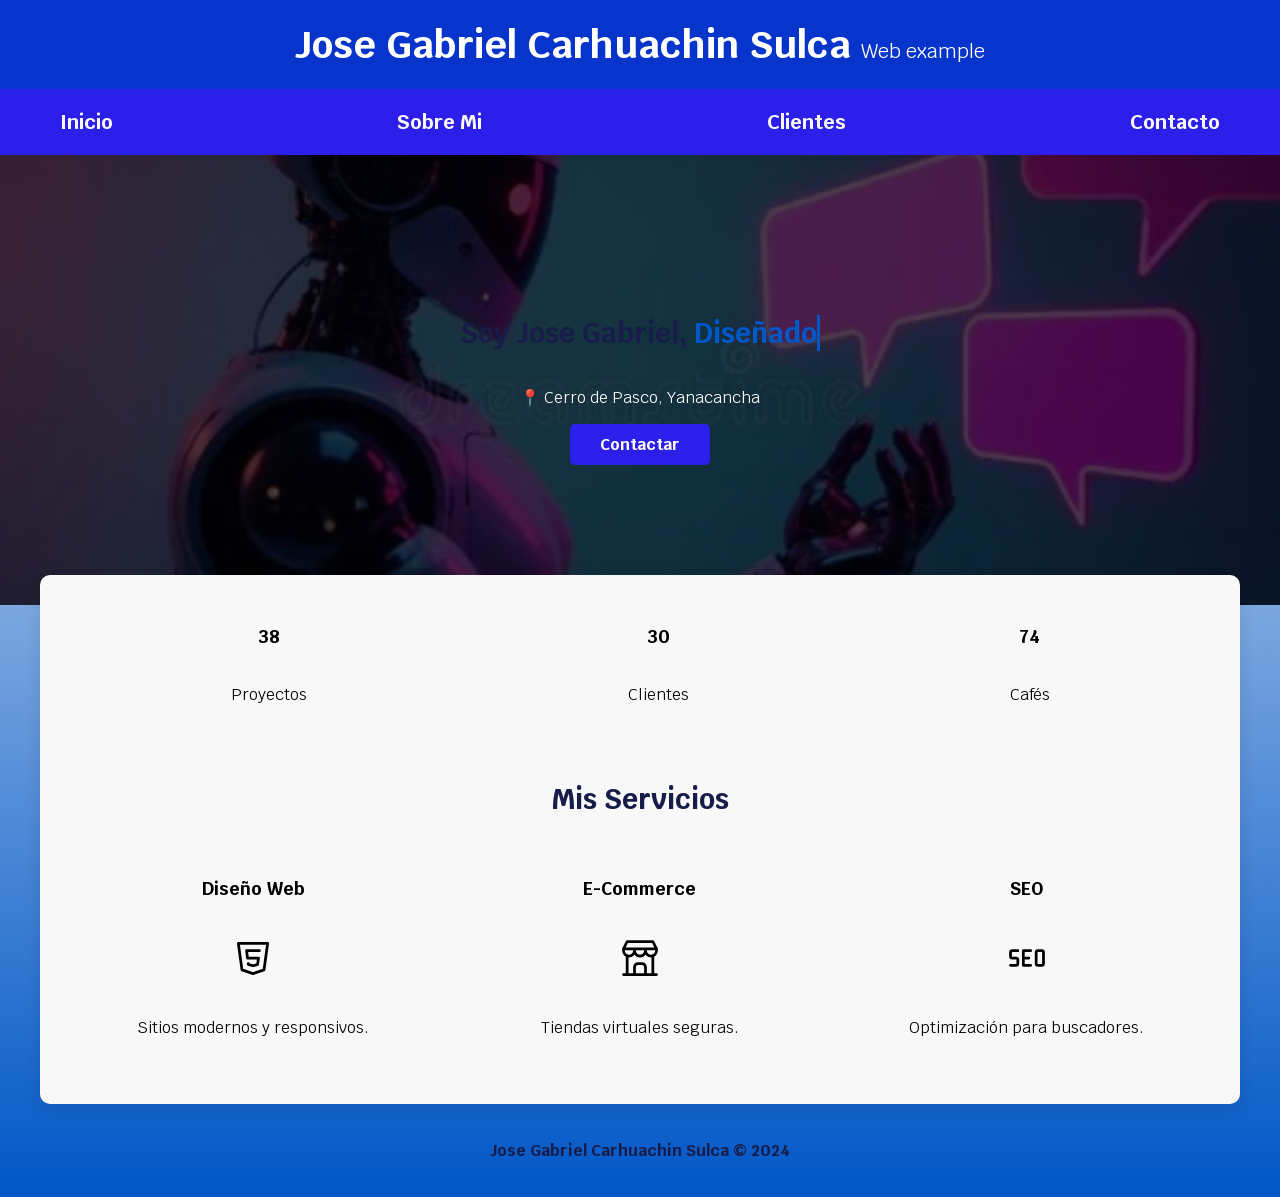
==== commit 83fe2238: "Add SEO section with SVG icon in index.html" ====
--- a/index.html
+++ b/index.html
@@ -82,6 +82,22 @@
             </article>
             <article class="servicio">
                 <h3>SEO</h3>
+                <p> <svg
+                xmlns="http://www.w3.org/2000/svg"
+                width="44"
+                height="44"
+                viewBox="0 0 24 24"
+                fill="none"
+                stroke="#000000"
+                stroke-width="1.5"
+                stroke-linecap="round"
+                stroke-linejoin="round"
+                >
+                <path d="M7 8h-3a1 1 0 0 0 -1 1v2a1 1 0 0 0 1 1h2a1 1 0 0 1 1 1v2a1 1 0 0 1 -1 1h-3" />
+                <path d="M14 16h-4v-8h4" />
+                <path d="M11 12h2" />
+                <path d="M17 8m0 1a1 1 0 0 1 1 -1h2a1 1 0 0 1 1 1v6a1 1 0 0 1 -1 1h-2a1 1 0 0 1 -1 -1z" />
+                </svg></p>
                 <p>Optimización para buscadores.</p>
             </article>
         </div>
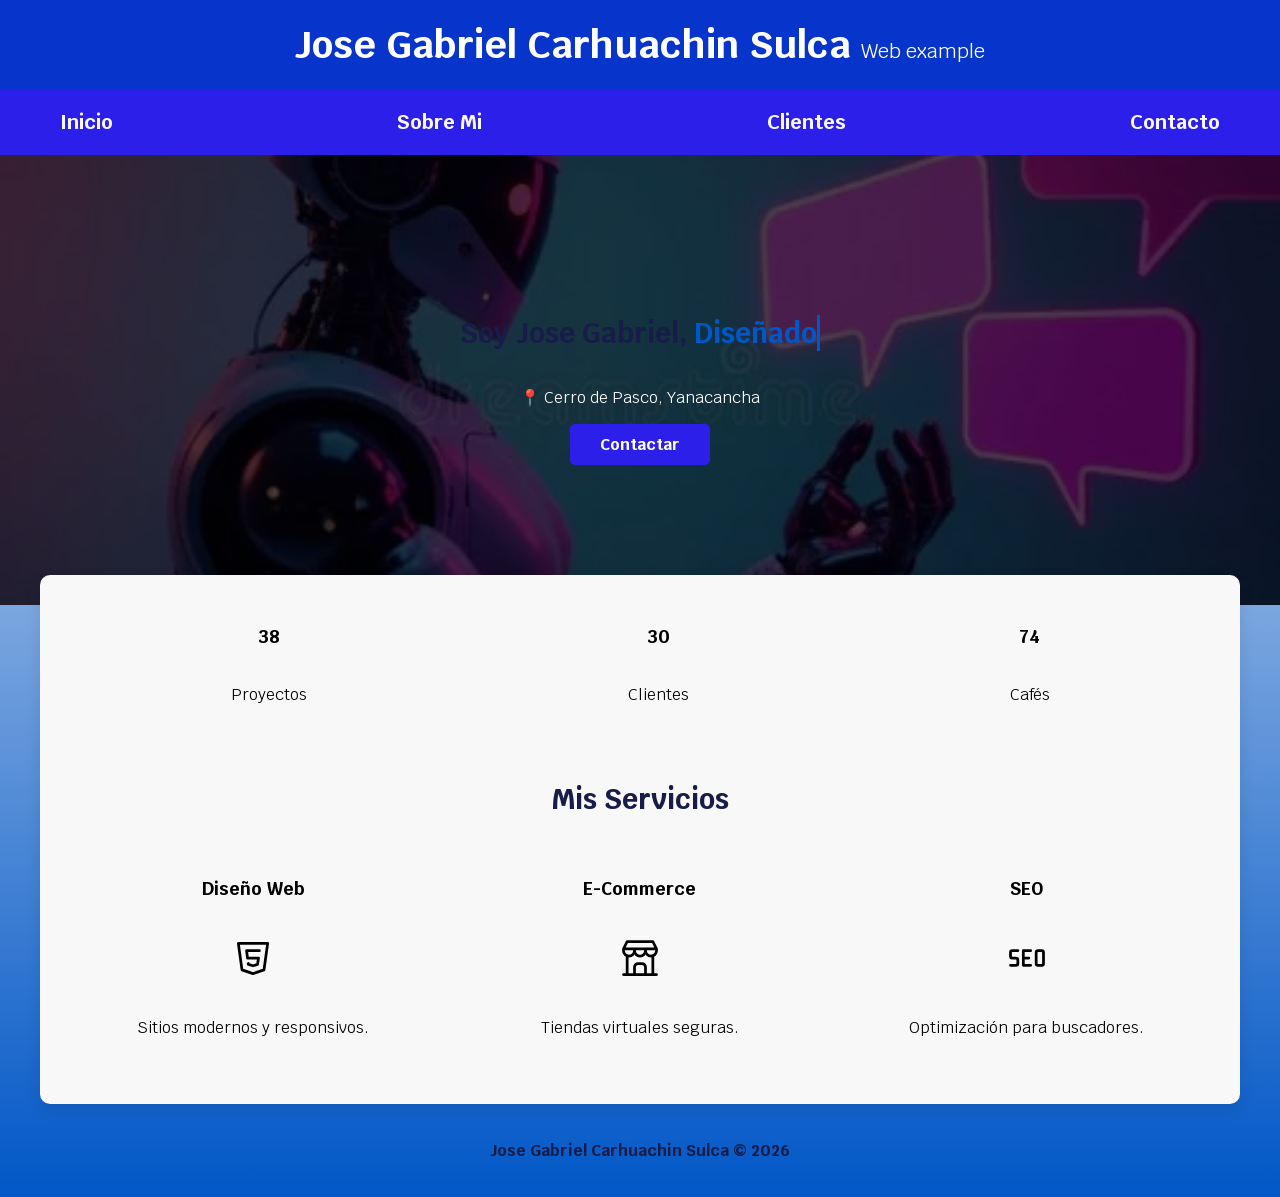
==== commit bc12e329: "Update copyright year in footer to 2026" ====
--- a/index.html
+++ b/index.html
@@ -106,7 +106,7 @@
     <button id="btnTop" title="Volver arriba">↑</button>
 
     <footer class="footer">
-        <p>Jose Gabriel Carhuachin Sulca &copy; 2024</p>
+        <p>Jose Gabriel Carhuachin Sulca &copy; 2026</p>
     </footer>
 
     <script src="js/script.js"></script>
